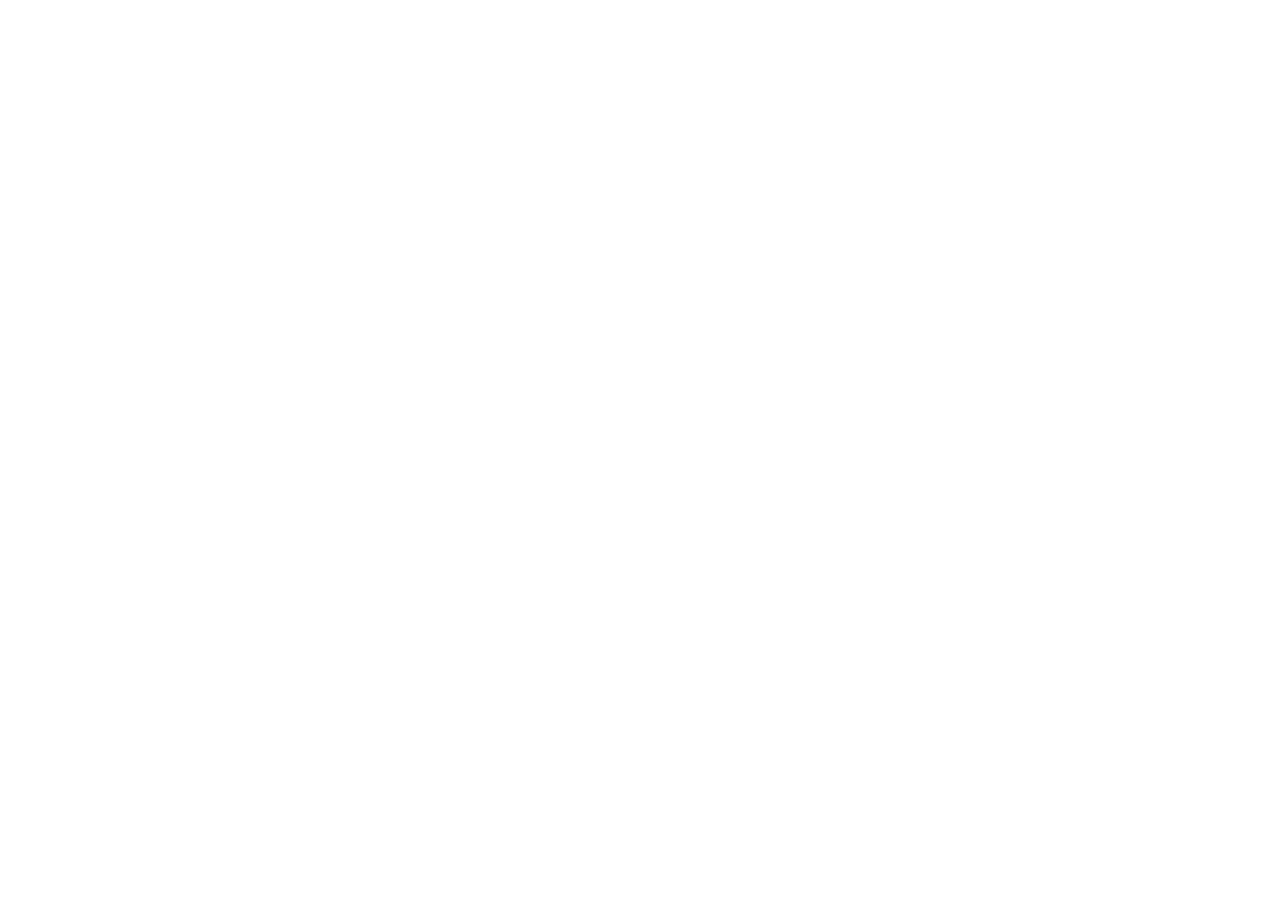
==== login.html @ 2610dd1a "init project" ====
<!DOCTYPE html>
<html lang="en">

<head>
    <meta charset="UTF-8">
    <meta http-equiv="X-UA-Compatible" content="IE=edge">
    <meta name="viewport" content="width=device-width, initial-scale=1.0">
    <title>Document</title>
</head>

<body>

</body>

</html>
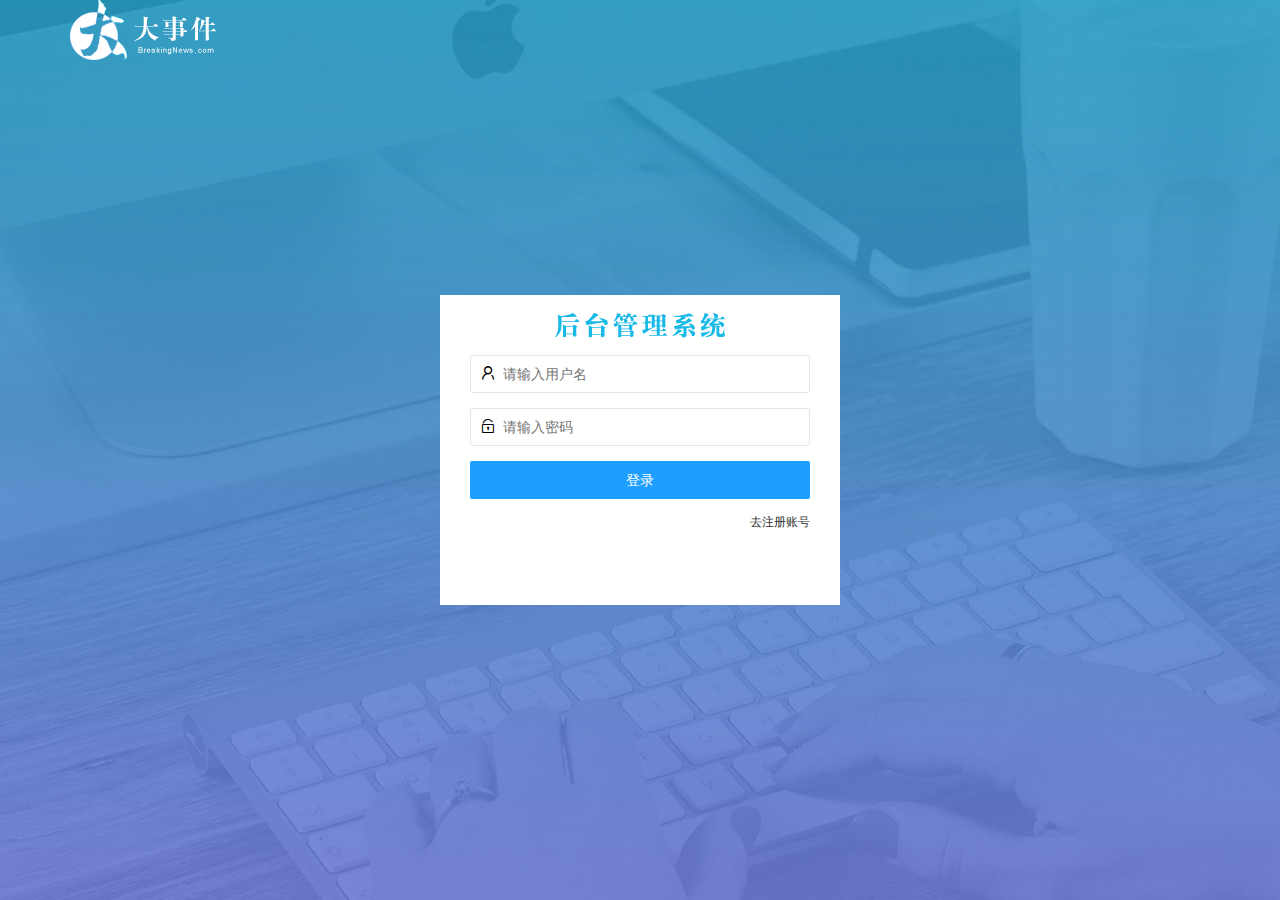
==== commit c909c120: "完成了登录和注册功能的开发" ====
--- a/login.html
+++ b/login.html
@@ -6,10 +6,94 @@
     <meta http-equiv="X-UA-Compatible" content="IE=edge">
     <meta name="viewport" content="width=device-width, initial-scale=1.0">
     <title>Document</title>
+    <!-- 导入LayUI的样式 -->
+    <link rel="stylesheet" href="/assets/lib/layui/css/layui.css">
+    <!-- 导入自己的样式表 -->
+    <link rel="stylesheet" href="/assets/css/login.css" />
 </head>
 
 <body>
+    <!-- 头部的logo区域 -->
+    <div class="layui-main">
+        <img src="/assets/images/logo.png" alt="" />
+    </div>
 
+
+    <!-- 登录注册区域 -->
+    <div class="loginAndRegBox">
+        <div class="title-box"></div>
+        <!-- 登录的div -->
+        <div class="login-box">
+            <!-- 登录的表单 -->
+            <form class="layui-form" id="form_login">
+                <!-- 用户名 -->
+                <div class="layui-form-item">
+                    <i class="layui-icon layui-icon-username"></i>
+                    <input type="text" name="username" required lay-verify="required" placeholder="请输入用户名"
+                        autocomplete="off" class="layui-input">
+                </div>
+                <!-- 密码 -->
+                <div class="layui-form-item">
+                    <i class="layui-icon layui-icon-password"></i>
+                    <input type="password" name="password" required lay-verify="required|pwd" placeholder="请输入密码"
+                        autocomplete="off" class="layui-input">
+                </div>
+                <!-- 登录按钮 -->
+                <div class="layui-form-item">
+                    <!-- 注意：表单提交按钮和普通按钮的区别是lay-submit属性 -->
+                    <button class="layui-btn layui-btn-fluid layui-btn-normal" lay-submit>登录</button>
+                </div>
+                <div class="layui-form-item links">
+                    <a href="javascript:;" id="link_reg">去注册账号</a>
+                </div>
+            </form>
+        </div>
+        <!-- 注册的div -->
+        <div class="reg-box">
+            <!-- 注册的表单 -->
+            <div class="reg-box">
+                <!-- 注册的表单 -->
+                <form class="layui-form" id="form_reg">
+                    <!-- 用户名 -->
+                    <div class="layui-form-item">
+                        <i class="layui-icon layui-icon-username"></i>
+                        <input type="text" name="username" required lay-verify="required" placeholder="请输入用户名"
+                            autocomplete="off" class="layui-input" />
+                    </div>
+                    <!-- 密码 -->
+                    <div class="layui-form-item">
+                        <i class="layui-icon layui-icon-password"></i>
+                        <input type="password" name="password" required lay-verify="required|pwd" placeholder="请输入密码"
+                            autocomplete="off" class="layui-input" />
+                    </div>
+                    <!-- 密码确认框 -->
+                    <div class="layui-form-item">
+                        <i class="layui-icon layui-icon-password"></i>
+                        <input type="password" name="repassword" required lay-verify="required|pwd|repwd"
+                            placeholder="再次确认密码" autocomplete="off" class="layui-input" />
+                    </div>
+                    <!-- 注册按钮 -->
+                    <div class="layui-form-item">
+                        <!-- 注意：表单提交按钮和普通按钮的区别，就是 lay-submit 属性 -->
+                        <button class="layui-btn layui-btn-fluid layui-btn-normal" lay-submit>注册</button>
+                    </div>
+                    <div class="layui-form-item links">
+                        <a href="javascript:;" id="link_login">去登录</a>
+                    </div>
+                </form>
+            </div>
+        </div>
+    </div>
+
+
+    <!-- 导入layui的js文件 -->
+    <script src="/assets/lib/layui/layui.all.js"></script>
+    <!-- 导入JQuery -->
+    <script src="/assets/lib/jquery.js"></script>
+    <!-- 导入自己封装的baseAPI.js -->
+    <script src="/assets/js/baseAPI.js"></script>
+    <!-- 导入自己的javascript脚本 -->
+    <script src="/assets/js/login.js"></script>
 </body>
 
 </html>--- a/assets/lib/layui/css/layui.css
+++ b/assets/lib/layui/css/layui.css
@@ -0,0 +1,2 @@
+/** layui-v2.5.5 MIT License By https://www.layui.com */
+ .layui-inline,img{display:inline-block;vertical-align:middle}h1,h2,h3,h4,h5,h6{font-weight:400}.layui-edge,.layui-header,.layui-inline,.layui-main{position:relative}.layui-body,.layui-edge,.layui-elip{overflow:hidden}.layui-btn,.layui-edge,.layui-inline,img{vertical-align:middle}.layui-btn,.layui-disabled,.layui-icon,.layui-unselect{-moz-user-select:none;-webkit-user-select:none;-ms-user-select:none}.layui-elip,.layui-form-checkbox span,.layui-form-pane .layui-form-label{text-overflow:ellipsis;white-space:nowrap}.layui-breadcrumb,.layui-tree-btnGroup{visibility:hidden}blockquote,body,button,dd,div,dl,dt,form,h1,h2,h3,h4,h5,h6,input,li,ol,p,pre,td,textarea,th,ul{margin:0;padding:0;-webkit-tap-highlight-color:rgba(0,0,0,0)}a:active,a:hover{outline:0}img{border:none}li{list-style:none}table{border-collapse:collapse;border-spacing:0}h4,h5,h6{font-size:100%}button,input,optgroup,option,select,textarea{font-family:inherit;font-size:inherit;font-style:inherit;font-weight:inherit;outline:0}pre{white-space:pre-wrap;white-space:-moz-pre-wrap;white-space:-pre-wrap;white-space:-o-pre-wrap;word-wrap:break-word}body{line-height:24px;font:14px Helvetica Neue,Helvetica,PingFang SC,Tahoma,Arial,sans-serif}hr{height:1px;margin:10px 0;border:0;clear:both}a{color:#333;text-decoration:none}a:hover{color:#777}a cite{font-style:normal;*cursor:pointer}.layui-border-box,.layui-border-box *{box-sizing:border-box}.layui-box,.layui-box *{box-sizing:content-box}.layui-clear{clear:both;*zoom:1}.layui-clear:after{content:'\20';clear:both;*zoom:1;display:block;height:0}.layui-inline{*display:inline;*zoom:1}.layui-edge{display:inline-block;width:0;height:0;border-width:6px;border-style:dashed;border-color:transparent}.layui-edge-top{top:-4px;border-bottom-color:#999;border-bottom-style:solid}.layui-edge-right{border-left-color:#999;border-left-style:solid}.layui-edge-bottom{top:2px;border-top-color:#999;border-top-style:solid}.layui-edge-left{border-right-color:#999;border-right-style:solid}.layui-disabled,.layui-disabled:hover{color:#d2d2d2!important;cursor:not-allowed!important}.layui-circle{border-radius:100%}.layui-show{display:block!important}.layui-hide{display:none!important}@font-face{font-family:layui-icon;src:url(../font/iconfont.eot?v=250);src:url(../font/iconfont.eot?v=250#iefix) format('embedded-opentype'),url(../font/iconfont.woff2?v=250) format('woff2'),url(../font/iconfont.woff?v=250) format('woff'),url(../font/iconfont.ttf?v=250) format('truetype'),url(../font/iconfont.svg?v=250#layui-icon) format('svg')}.layui-icon{font-family:layui-icon!important;font-size:16px;font-style:normal;-webkit-font-smoothing:antialiased;-moz-osx-font-smoothing:grayscale}.layui-icon-reply-fill:before{content:"\e611"}.layui-icon-set-fill:before{content:"\e614"}.layui-icon-menu-fill:before{content:"\e60f"}.layui-icon-search:before{content:"\e615"}.layui-icon-share:before{content:"\e641"}.layui-icon-set-sm:before{content:"\e620"}.layui-icon-engine:before{content:"\e628"}.layui-icon-close:before{content:"\1006"}.layui-icon-close-fill:before{content:"\1007"}.layui-icon-chart-screen:before{content:"\e629"}.layui-icon-star:before{content:"\e600"}.layui-icon-circle-dot:before{content:"\e617"}.layui-icon-chat:before{content:"\e606"}.layui-icon-release:before{content:"\e609"}.layui-icon-list:before{content:"\e60a"}.layui-icon-chart:before{content:"\e62c"}.layui-icon-ok-circle:before{content:"\1005"}.layui-icon-layim-theme:before{content:"\e61b"}.layui-icon-table:before{content:"\e62d"}.layui-icon-right:before{content:"\e602"}.layui-icon-left:before{content:"\e603"}.layui-icon-cart-simple:before{content:"\e698"}.layui-icon-face-cry:before{content:"\e69c"}.layui-icon-face-smile:before{content:"\e6af"}.layui-icon-survey:before{content:"\e6b2"}.layui-icon-tree:before{content:"\e62e"}.layui-icon-upload-circle:before{content:"\e62f"}.layui-icon-add-circle:before{content:"\e61f"}.layui-icon-download-circle:before{content:"\e601"}.layui-icon-templeate-1:before{content:"\e630"}.layui-icon-util:before{content:"\e631"}.layui-icon-face-surprised:before{content:"\e664"}.layui-icon-edit:before{content:"\e642"}.layui-icon-speaker:before{content:"\e645"}.layui-icon-down:before{content:"\e61a"}.layui-icon-file:before{content:"\e621"}.layui-icon-layouts:before{content:"\e632"}.layui-icon-rate-half:before{content:"\e6c9"}.layui-icon-add-circle-fine:before{content:"\e608"}.layui-icon-prev-circle:before{content:"\e633"}.layui-icon-read:before{content:"\e705"}.layui-icon-404:before{content:"\e61c"}.layui-icon-carousel:before{content:"\e634"}.layui-icon-help:before{content:"\e607"}.layui-icon-code-circle:before{content:"\e635"}.layui-icon-water:before{content:"\e636"}.layui-icon-username:before{content:"\e66f"}.layui-icon-find-fill:before{content:"\e670"}.layui-icon-about:before{content:"\e60b"}.layui-icon-location:before{content:"\e715"}.layui-icon-up:before{content:"\e619"}.layui-icon-pause:before{content:"\e651"}.layui-icon-date:before{content:"\e637"}.layui-icon-layim-uploadfile:before{content:"\e61d"}.layui-icon-delete:before{content:"\e640"}.layui-icon-play:before{content:"\e652"}.layui-icon-top:before{content:"\e604"}.layui-icon-friends:before{content:"\e612"}.layui-icon-refresh-3:before{content:"\e9aa"}.layui-icon-ok:before{content:"\e605"}.layui-icon-layer:before{content:"\e638"}.layui-icon-face-smile-fine:before{content:"\e60c"}.layui-icon-dollar:before{content:"\e659"}.layui-icon-group:before{content:"\e613"}.layui-icon-layim-download:before{content:"\e61e"}.layui-icon-picture-fine:before{content:"\e60d"}.layui-icon-link:before{content:"\e64c"}.layui-icon-diamond:before{content:"\e735"}.layui-icon-log:before{content:"\e60e"}.layui-icon-rate-solid:before{content:"\e67a"}.layui-icon-fonts-del:before{content:"\e64f"}.layui-icon-unlink:before{content:"\e64d"}.layui-icon-fonts-clear:before{content:"\e639"}.layui-icon-triangle-r:before{content:"\e623"}.layui-icon-circle:before{content:"\e63f"}.layui-icon-radio:before{content:"\e643"}.layui-icon-align-center:before{content:"\e647"}.layui-icon-align-right:before{content:"\e648"}.layui-icon-align-left:before{content:"\e649"}.layui-icon-loading-1:before{content:"\e63e"}.layui-icon-return:before{content:"\e65c"}.layui-icon-fonts-strong:before{content:"\e62b"}.layui-icon-upload:before{content:"\e67c"}.layui-icon-dialogue:before{content:"\e63a"}.layui-icon-video:before{content:"\e6ed"}.layui-icon-headset:before{content:"\e6fc"}.layui-icon-cellphone-fine:before{content:"\e63b"}.layui-icon-add-1:before{content:"\e654"}.layui-icon-face-smile-b:before{content:"\e650"}.layui-icon-fonts-html:before{content:"\e64b"}.layui-icon-form:before{content:"\e63c"}.layui-icon-cart:before{content:"\e657"}.layui-icon-camera-fill:before{content:"\e65d"}.layui-icon-tabs:before{content:"\e62a"}.layui-icon-fonts-code:before{content:"\e64e"}.layui-icon-fire:before{content:"\e756"}.layui-icon-set:before{content:"\e716"}.layui-icon-fonts-u:before{content:"\e646"}.layui-icon-triangle-d:before{content:"\e625"}.layui-icon-tips:before{content:"\e702"}.layui-icon-picture:before{content:"\e64a"}.layui-icon-more-vertical:before{content:"\e671"}.layui-icon-flag:before{content:"\e66c"}.layui-icon-loading:before{content:"\e63d"}.layui-icon-fonts-i:before{content:"\e644"}.layui-icon-refresh-1:before{content:"\e666"}.layui-icon-rmb:before{content:"\e65e"}.layui-icon-home:before{content:"\e68e"}.layui-icon-user:before{content:"\e770"}.layui-icon-notice:before{content:"\e667"}.layui-icon-login-weibo:before{content:"\e675"}.layui-icon-voice:before{content:"\e688"}.layui-icon-upload-drag:before{content:"\e681"}.layui-icon-login-qq:before{content:"\e676"}.layui-icon-snowflake:before{content:"\e6b1"}.layui-icon-file-b:before{content:"\e655"}.layui-icon-template:before{content:"\e663"}.layui-icon-auz:before{content:"\e672"}.layui-icon-console:before{content:"\e665"}.layui-icon-app:before{content:"\e653"}.layui-icon-prev:before{content:"\e65a"}.layui-icon-website:before{content:"\e7ae"}.layui-icon-next:before{content:"\e65b"}.layui-icon-component:before{content:"\e857"}.layui-icon-more:before{content:"\e65f"}.layui-icon-login-wechat:before{content:"\e677"}.layui-icon-shrink-right:before{content:"\e668"}.layui-icon-spread-left:before{content:"\e66b"}.layui-icon-camera:before{content:"\e660"}.layui-icon-note:before{content:"\e66e"}.layui-icon-refresh:before{content:"\e669"}.layui-icon-female:before{content:"\e661"}.layui-icon-male:before{content:"\e662"}.layui-icon-password:before{content:"\e673"}.layui-icon-senior:before{content:"\e674"}.layui-icon-theme:before{content:"\e66a"}.layui-icon-tread:before{content:"\e6c5"}.layui-icon-praise:before{content:"\e6c6"}.layui-icon-star-fill:before{content:"\e658"}.layui-icon-rate:before{content:"\e67b"}.layui-icon-template-1:before{content:"\e656"}.layui-icon-vercode:before{content:"\e679"}.layui-icon-cellphone:before{content:"\e678"}.layui-icon-screen-full:before{content:"\e622"}.layui-icon-screen-restore:before{content:"\e758"}.layui-icon-cols:before{content:"\e610"}.layui-icon-export:before{content:"\e67d"}.layui-icon-print:before{content:"\e66d"}.layui-icon-slider:before{content:"\e714"}.layui-icon-addition:before{content:"\e624"}.layui-icon-subtraction:before{content:"\e67e"}.layui-icon-service:before{content:"\e626"}.layui-icon-transfer:before{content:"\e691"}.layui-main{width:1140px;margin:0 auto}.layui-header{z-index:1000;height:60px}.layui-header a:hover{transition:all .5s;-webkit-transition:all .5s}.layui-side{position:fixed;left:0;top:0;bottom:0;z-index:999;width:200px;overflow-x:hidden}.layui-side-scroll{position:relative;width:220px;height:100%;overflow-x:hidden}.layui-body{position:absolute;left:200px;right:0;top:0;bottom:0;z-index:998;width:auto;overflow-y:auto;box-sizing:border-box}.layui-layout-body{overflow:hidden}.layui-layout-admin .layui-header{background-color:#23262E}.layui-layout-admin .layui-side{top:60px;width:200px;overflow-x:hidden}.layui-layout-admin .layui-body{position:fixed;top:60px;bottom:44px}.layui-layout-admin .layui-main{width:auto;margin:0 15px}.layui-layout-admin .layui-footer{position:fixed;left:200px;right:0;bottom:0;height:44px;line-height:44px;padding:0 15px;background-color:#eee}.layui-layout-admin .layui-logo{position:absolute;left:0;top:0;width:200px;height:100%;line-height:60px;text-align:center;color:#009688;font-size:16px}.layui-layout-admin .layui-header .layui-nav{background:0 0}.layui-layout-left{position:absolute!important;left:200px;top:0}.layui-layout-right{position:absolute!important;right:0;top:0}.layui-container{position:relative;margin:0 auto;padding:0 15px;box-sizing:border-box}.layui-fluid{position:relative;margin:0 auto;padding:0 15px}.layui-row:after,.layui-row:before{content:'';display:block;clear:both}.layui-col-lg1,.layui-col-lg10,.layui-col-lg11,.layui-col-lg12,.layui-col-lg2,.layui-col-lg3,.layui-col-lg4,.layui-col-lg5,.layui-col-lg6,.layui-col-lg7,.layui-col-lg8,.layui-col-lg9,.layui-col-md1,.layui-col-md10,.layui-col-md11,.layui-col-md12,.layui-col-md2,.layui-col-md3,.layui-col-md4,.layui-col-md5,.layui-col-md6,.layui-col-md7,.layui-col-md8,.layui-col-md9,.layui-col-sm1,.layui-col-sm10,.layui-col-sm11,.layui-col-sm12,.layui-col-sm2,.layui-col-sm3,.layui-col-sm4,.layui-col-sm5,.layui-col-sm6,.layui-col-sm7,.layui-col-sm8,.layui-col-sm9,.layui-col-xs1,.layui-col-xs10,.layui-col-xs11,.layui-col-xs12,.layui-col-xs2,.layui-col-xs3,.layui-col-xs4,.layui-col-xs5,.layui-col-xs6,.layui-col-xs7,.layui-col-xs8,.layui-col-xs9{position:relative;display:block;box-sizing:border-box}.layui-col-xs1,.layui-col-xs10,.layui-col-xs11,.layui-col-xs12,.layui-col-xs2,.layui-col-xs3,.layui-col-xs4,.layui-col-xs5,.layui-col-xs6,.layui-col-xs7,.layui-col-xs8,.layui-col-xs9{float:left}.layui-col-xs1{width:8.33333333%}.layui-col-xs2{width:16.66666667%}.layui-col-xs3{width:25%}.layui-col-xs4{width:33.33333333%}.layui-col-xs5{width:41.66666667%}.layui-col-xs6{width:50%}.layui-col-xs7{width:58.33333333%}.layui-col-xs8{width:66.66666667%}.layui-col-xs9{width:75%}.layui-col-xs10{width:83.33333333%}.layui-col-xs11{width:91.66666667%}.layui-col-xs12{width:100%}.layui-col-xs-offset1{margin-left:8.33333333%}.layui-col-xs-offset2{margin-left:16.66666667%}.layui-col-xs-offset3{margin-left:25%}.layui-col-xs-offset4{margin-left:33.33333333%}.layui-col-xs-offset5{margin-left:41.66666667%}.layui-col-xs-offset6{margin-left:50%}.layui-col-xs-offset7{margin-left:58.33333333%}.layui-col-xs-offset8{margin-left:66.66666667%}.layui-col-xs-offset9{margin-left:75%}.layui-col-xs-offset10{margin-left:83.33333333%}.layui-col-xs-offset11{margin-left:91.66666667%}.layui-col-xs-offset12{margin-left:100%}@media screen and (max-width:768px){.layui-hide-xs{display:none!important}.layui-show-xs-block{display:block!important}.layui-show-xs-inline{display:inline!important}.layui-show-xs-inline-block{display:inline-block!important}}@media screen and (min-width:768px){.layui-container{width:750px}.layui-hide-sm{display:none!important}.layui-show-sm-block{display:block!important}.layui-show-sm-inline{display:inline!important}.layui-show-sm-inline-block{display:inline-block!important}.layui-col-sm1,.layui-col-sm10,.layui-col-sm11,.layui-col-sm12,.layui-col-sm2,.layui-col-sm3,.layui-col-sm4,.layui-col-sm5,.layui-col-sm6,.layui-col-sm7,.layui-col-sm8,.layui-col-sm9{float:left}.layui-col-sm1{width:8.33333333%}.layui-col-sm2{width:16.66666667%}.layui-col-sm3{width:25%}.layui-col-sm4{width:33.33333333%}.layui-col-sm5{width:41.66666667%}.layui-col-sm6{width:50%}.layui-col-sm7{width:58.33333333%}.layui-col-sm8{width:66.66666667%}.layui-col-sm9{width:75%}.layui-col-sm10{width:83.33333333%}.layui-col-sm11{width:91.66666667%}.layui-col-sm12{width:100%}.layui-col-sm-offset1{margin-left:8.33333333%}.layui-col-sm-offset2{margin-left:16.66666667%}.layui-col-sm-offset3{margin-left:25%}.layui-col-sm-offset4{margin-left:33.33333333%}.layui-col-sm-offset5{margin-left:41.66666667%}.layui-col-sm-offset6{margin-left:50%}.layui-col-sm-offset7{margin-left:58.33333333%}.layui-col-sm-offset8{margin-left:66.66666667%}.layui-col-sm-offset9{margin-left:75%}.layui-col-sm-offset10{margin-left:83.33333333%}.layui-col-sm-offset11{margin-left:91.66666667%}.layui-col-sm-offset12{margin-left:100%}}@media screen and (min-width:992px){.layui-container{width:970px}.layui-hide-md{display:none!important}.layui-show-md-block{display:block!important}.layui-show-md-inline{display:inline!important}.layui-show-md-inline-block{display:inline-block!important}.layui-col-md1,.layui-col-md10,.layui-col-md11,.layui-col-md12,.layui-col-md2,.layui-col-md3,.layui-col-md4,.layui-col-md5,.layui-col-md6,.layui-col-md7,.layui-col-md8,.layui-col-md9{float:left}.layui-col-md1{width:8.33333333%}.layui-col-md2{width:16.66666667%}.layui-col-md3{width:25%}.layui-col-md4{width:33.33333333%}.layui-col-md5{width:41.66666667%}.layui-col-md6{width:50%}.layui-col-md7{width:58.33333333%}.layui-col-md8{width:66.66666667%}.layui-col-md9{width:75%}.layui-col-md10{width:83.33333333%}.layui-col-md11{width:91.66666667%}.layui-col-md12{width:100%}.layui-col-md-offset1{margin-left:8.33333333%}.layui-col-md-offset2{margin-left:16.66666667%}.layui-col-md-offset3{margin-left:25%}.layui-col-md-offset4{margin-left:33.33333333%}.layui-col-md-offset5{margin-left:41.66666667%}.layui-col-md-offset6{margin-left:50%}.layui-col-md-offset7{margin-left:58.33333333%}.layui-col-md-offset8{margin-left:66.66666667%}.layui-col-md-offset9{margin-left:75%}.layui-col-md-offset10{margin-left:83.33333333%}.layui-col-md-offset11{margin-left:91.66666667%}.layui-col-md-offset12{margin-left:100%}}@media screen and (min-width:1200px){.layui-container{width:1170px}.layui-hide-lg{display:none!important}.layui-show-lg-block{display:block!important}.layui-show-lg-inline{display:inline!important}.layui-show-lg-inline-block{display:inline-block!important}.layui-col-lg1,.layui-col-lg10,.layui-col-lg11,.layui-col-lg12,.layui-col-lg2,.layui-col-lg3,.layui-col-lg4,.layui-col-lg5,.layui-col-lg6,.layui-col-lg7,.layui-col-lg8,.layui-col-lg9{float:left}.layui-col-lg1{width:8.33333333%}.layui-col-lg2{width:16.66666667%}.layui-col-lg3{width:25%}.layui-col-lg4{width:33.33333333%}.layui-col-lg5{width:41.66666667%}.layui-col-lg6{width:50%}.layui-col-lg7{width:58.33333333%}.layui-col-lg8{width:66.66666667%}.layui-col-lg9{width:75%}.layui-col-lg10{width:83.33333333%}.layui-col-lg11{width:91.66666667%}.layui-col-lg12{width:100%}.layui-col-lg-offset1{margin-left:8.33333333%}.layui-col-lg-offset2{margin-left:16.66666667%}.layui-col-lg-offset3{margin-left:25%}.layui-col-lg-offset4{margin-left:33.33333333%}.layui-col-lg-offset5{margin-left:41.66666667%}.layui-col-lg-offset6{margin-left:50%}.layui-col-lg-offset7{margin-left:58.33333333%}.layui-col-lg-offset8{margin-left:66.66666667%}.layui-col-lg-offset9{margin-left:75%}.layui-col-lg-offset10{margin-left:83.33333333%}.layui-col-lg-offset11{margin-left:91.66666667%}.layui-col-lg-offset12{margin-left:100%}}.layui-col-space1{margin:-.5px}.layui-col-space1>*{padding:.5px}.layui-col-space3{margin:-1.5px}.layui-col-space3>*{padding:1.5px}.layui-col-space5{margin:-2.5px}.layui-col-space5>*{padding:2.5px}.layui-col-space8{margin:-3.5px}.layui-col-space8>*{padding:3.5px}.layui-col-space10{margin:-5px}.layui-col-space10>*{padding:5px}.layui-col-space12{margin:-6px}.layui-col-space12>*{padding:6px}.layui-col-space15{margin:-7.5px}.layui-col-space15>*{padding:7.5px}.layui-col-space18{margin:-9px}.layui-col-space18>*{padding:9px}.layui-col-space20{margin:-10px}.layui-col-space20>*{padding:10px}.layui-col-space22{margin:-11px}.layui-col-space22>*{padding:11px}.layui-col-space25{margin:-12.5px}.layui-col-space25>*{padding:12.5px}.layui-col-space30{margin:-15px}.layui-col-space30>*{padding:15px}.layui-btn,.layui-input,.layui-select,.layui-textarea,.layui-upload-button{outline:0;-webkit-appearance:none;transition:all .3s;-webkit-transition:all .3s;box-sizing:border-box}.layui-elem-quote{margin-bottom:10px;padding:15px;line-height:22px;border-left:5px solid #009688;border-radius:0 2px 2px 0;background-color:#f2f2f2}.layui-quote-nm{border-style:solid;border-width:1px 1px 1px 5px;background:0 0}.layui-elem-field{margin-bottom:10px;padding:0;border-width:1px;border-style:solid}.layui-elem-field legend{margin-left:20px;padding:0 10px;font-size:20px;font-weight:300}.layui-field-title{margin:10px 0 20px;border-width:1px 0 0}.layui-field-box{padding:10px 15px}.layui-field-title .layui-field-box{padding:10px 0}.layui-progress{position:relative;height:6px;border-radius:20px;background-color:#e2e2e2}.layui-progress-bar{position:absolute;left:0;top:0;width:0;max-width:100%;height:6px;border-radius:20px;text-align:right;background-color:#5FB878;transition:all .3s;-webkit-transition:all .3s}.layui-progress-big,.layui-progress-big .layui-progress-bar{height:18px;line-height:18px}.layui-progress-text{position:relative;top:-20px;line-height:18px;font-size:12px;color:#666}.layui-progress-big .layui-progress-text{position:static;padding:0 10px;color:#fff}.layui-collapse{border-width:1px;border-style:solid;border-radius:2px}.layui-colla-content,.layui-colla-item{border-top-width:1px;border-top-style:solid}.layui-colla-item:first-child{border-top:none}.layui-colla-title{position:relative;height:42px;line-height:42px;padding:0 15px 0 35px;color:#333;background-color:#f2f2f2;cursor:pointer;font-size:14px;overflow:hidden}.layui-colla-content{display:none;padding:10px 15px;line-height:22px;color:#666}.layui-colla-icon{position:absolute;left:15px;top:0;font-size:14px}.layui-card{margin-bottom:15px;border-radius:2px;background-color:#fff;box-shadow:0 1px 2px 0 rgba(0,0,0,.05)}.layui-card:last-child{margin-bottom:0}.layui-card-header{position:relative;height:42px;line-height:42px;padding:0 15px;border-bottom:1px solid #f6f6f6;color:#333;border-radius:2px 2px 0 0;font-size:14px}.layui-bg-black,.layui-bg-blue,.layui-bg-cyan,.layui-bg-green,.layui-bg-orange,.layui-bg-red{color:#fff!important}.layui-card-body{position:relative;padding:10px 15px;line-height:24px}.layui-card-body[pad15]{padding:15px}.layui-card-body[pad20]{padding:20px}.layui-card-body .layui-table{margin:5px 0}.layui-card .layui-tab{margin:0}.layui-panel-window{position:relative;padding:15px;border-radius:0;border-top:5px solid #E6E6E6;background-color:#fff}.layui-auxiliar-moving{position:fixed;left:0;right:0;top:0;bottom:0;width:100%;height:100%;background:0 0;z-index:9999999999}.layui-form-label,.layui-form-mid,.layui-form-select,.layui-input-block,.layui-input-inline,.layui-textarea{position:relative}.layui-bg-red{background-color:#FF5722!important}.layui-bg-orange{background-color:#FFB800!important}.layui-bg-green{background-color:#009688!important}.layui-bg-cyan{background-color:#2F4056!important}.layui-bg-blue{background-color:#1E9FFF!important}.layui-bg-black{background-color:#393D49!important}.layui-bg-gray{background-color:#eee!important;color:#666!important}.layui-badge-rim,.layui-colla-content,.layui-colla-item,.layui-collapse,.layui-elem-field,.layui-form-pane .layui-form-item[pane],.layui-form-pane .layui-form-label,.layui-input,.layui-layedit,.layui-layedit-tool,.layui-quote-nm,.layui-select,.layui-tab-bar,.layui-tab-card,.layui-tab-title,.layui-tab-title .layui-this:after,.layui-textarea{border-color:#e6e6e6}.layui-timeline-item:before,hr{background-color:#e6e6e6}.layui-text{line-height:22px;font-size:14px;color:#666}.layui-text h1,.layui-text h2,.layui-text h3{font-weight:500;color:#333}.layui-text h1{font-size:30px}.layui-text h2{font-size:24px}.layui-text h3{font-size:18px}.layui-text a:not(.layui-btn){color:#01AAED}.layui-text a:not(.layui-btn):hover{text-decoration:underline}.layui-text ul{padding:5px 0 5px 15px}.layui-text ul li{margin-top:5px;list-style-type:disc}.layui-text em,.layui-word-aux{color:#999!important;padding:0 5px!important}.layui-btn{display:inline-block;height:38px;line-height:38px;padding:0 18px;background-color:#009688;color:#fff;white-space:nowrap;text-align:center;font-size:14px;border:none;border-radius:2px;cursor:pointer}.layui-btn:hover{opacity:.8;filter:alpha(opacity=80);color:#fff}.layui-btn:active{opacity:1;filter:alpha(opacity=100)}.layui-btn+.layui-btn{margin-left:10px}.layui-btn-container{font-size:0}.layui-btn-container .layui-btn{margin-right:10px;margin-bottom:10px}.layui-btn-container .layui-btn+.layui-btn{margin-left:0}.layui-table .layui-btn-container .layui-btn{margin-bottom:9px}.layui-btn-radius{border-radius:100px}.layui-btn .layui-icon{margin-right:3px;font-size:18px;vertical-align:bottom;vertical-align:middle\9}.layui-btn-primary{border:1px solid #C9C9C9;background-color:#fff;color:#555}.layui-btn-primary:hover{border-color:#009688;color:#333}.layui-btn-normal{background-color:#1E9FFF}.layui-btn-warm{background-color:#FFB800}.layui-btn-danger{background-color:#FF5722}.layui-btn-checked{background-color:#5FB878}.layui-btn-disabled,.layui-btn-disabled:active,.layui-btn-disabled:hover{border:1px solid #e6e6e6;background-color:#FBFBFB;color:#C9C9C9;cursor:not-allowed;opacity:1}.layui-btn-lg{height:44px;line-height:44px;padding:0 25px;font-size:16px}.layui-btn-sm{height:30px;line-height:30px;padding:0 10px;font-size:12px}.layui-btn-sm i{font-size:16px!important}.layui-btn-xs{height:22px;line-height:22px;padding:0 5px;font-size:12px}.layui-btn-xs i{font-size:14px!important}.layui-btn-group{display:inline-block;vertical-align:middle;font-size:0}.layui-btn-group .layui-btn{margin-left:0!important;margin-right:0!important;border-left:1px solid rgba(255,255,255,.5);border-radius:0}.layui-btn-group .layui-btn-primary{border-left:none}.layui-btn-group .layui-btn-primary:hover{border-color:#C9C9C9;color:#009688}.layui-btn-group .layui-btn:first-child{border-left:none;border-radius:2px 0 0 2px}.layui-btn-group .layui-btn-primary:first-child{border-left:1px solid #c9c9c9}.layui-btn-group .layui-btn:last-child{border-radius:0 2px 2px 0}.layui-btn-group .layui-btn+.layui-btn{margin-left:0}.layui-btn-group+.layui-btn-group{margin-left:10px}.layui-btn-fluid{width:100%}.layui-input,.layui-select,.layui-textarea{height:38px;line-height:1.3;line-height:38px\9;border-width:1px;border-style:solid;background-color:#fff;border-radius:2px}.layui-input::-webkit-input-placeholder,.layui-select::-webkit-input-placeholder,.layui-textarea::-webkit-input-placeholder{line-height:1.3}.layui-input,.layui-textarea{display:block;width:100%;padding-left:10px}.layui-input:hover,.layui-textarea:hover{border-color:#D2D2D2!important}.layui-input:focus,.layui-textarea:focus{border-color:#C9C9C9!important}.layui-textarea{min-height:100px;height:auto;line-height:20px;padding:6px 10px;resize:vertical}.layui-select{padding:0 10px}.layui-form input[type=checkbox],.layui-form input[type=radio],.layui-form select{display:none}.layui-form [lay-ignore]{display:initial}.layui-form-item{margin-bottom:15px;clear:both;*zoom:1}.layui-form-item:after{content:'\20';clear:both;*zoom:1;display:block;height:0}.layui-form-label{float:left;display:block;padding:9px 15px;width:80px;font-weight:400;line-height:20px;text-align:right}.layui-form-label-col{display:block;float:none;padding:9px 0;line-height:20px;text-align:left}.layui-form-item .layui-inline{margin-bottom:5px;margin-right:10px}.layui-input-block{margin-left:110px;min-height:36px}.layui-input-inline{display:inline-block;vertical-align:middle}.layui-form-item .layui-input-inline{float:left;width:190px;margin-right:10px}.layui-form-text .layui-input-inline{width:auto}.layui-form-mid{float:left;display:block;padding:9px 0!important;line-height:20px;margin-right:10px}.layui-form-danger+.layui-form-select .layui-input,.layui-form-danger:focus{border-color:#FF5722!important}.layui-form-select .layui-input{padding-right:30px;cursor:pointer}.layui-form-select .layui-edge{position:absolute;right:10px;top:50%;margin-top:-3px;cursor:pointer;border-width:6px;border-top-color:#c2c2c2;border-top-style:solid;transition:all .3s;-webkit-transition:all .3s}.layui-form-select dl{display:none;position:absolute;left:0;top:42px;padding:5px 0;z-index:899;min-width:100%;border:1px solid #d2d2d2;max-height:300px;overflow-y:auto;background-color:#fff;border-radius:2px;box-shadow:0 2px 4px rgba(0,0,0,.12);box-sizing:border-box}.layui-form-select dl dd,.layui-form-select dl dt{padding:0 10px;line-height:36px;white-space:nowrap;overflow:hidden;text-overflow:ellipsis}.layui-form-select dl dt{font-size:12px;color:#999}.layui-form-select dl dd{cursor:pointer}.layui-form-select dl dd:hover{background-color:#f2f2f2;-webkit-transition:.5s all;transition:.5s all}.layui-form-select .layui-select-group dd{padding-left:20px}.layui-form-select dl dd.layui-select-tips{padding-left:10px!important;color:#999}.layui-form-select dl dd.layui-this{background-color:#5FB878;color:#fff}.layui-form-checkbox,.layui-form-select dl dd.layui-disabled{background-color:#fff}.layui-form-selected dl{display:block}.layui-form-checkbox,.layui-form-checkbox *,.layui-form-switch{display:inline-block;vertical-align:middle}.layui-form-selected .layui-edge{margin-top:-9px;-webkit-transform:rotate(180deg);transform:rotate(180deg);margin-top:-3px\9}:root .layui-form-selected .layui-edge{margin-top:-9px\0/IE9}.layui-form-selectup dl{top:auto;bottom:42px}.layui-select-none{margin:5px 0;text-align:center;color:#999}.layui-select-disabled .layui-disabled{border-color:#eee!important}.layui-select-disabled .layui-edge{border-top-color:#d2d2d2}.layui-form-checkbox{position:relative;height:30px;line-height:30px;margin-right:10px;padding-right:30px;cursor:pointer;font-size:0;-webkit-transition:.1s linear;transition:.1s linear;box-sizing:border-box}.layui-form-checkbox span{padding:0 10px;height:100%;font-size:14px;border-radius:2px 0 0 2px;background-color:#d2d2d2;color:#fff;overflow:hidden}.layui-form-checkbox:hover span{background-color:#c2c2c2}.layui-form-checkbox i{position:absolute;right:0;top:0;width:30px;height:28px;border:1px solid #d2d2d2;border-left:none;border-radius:0 2px 2px 0;color:#fff;font-size:20px;text-align:center}.layui-form-checkbox:hover i{border-color:#c2c2c2;color:#c2c2c2}.layui-form-checked,.layui-form-checked:hover{border-color:#5FB878}.layui-form-checked span,.layui-form-checked:hover span{background-color:#5FB878}.layui-form-checked i,.layui-form-checked:hover i{color:#5FB878}.layui-form-item .layui-form-checkbox{margin-top:4px}.layui-form-checkbox[lay-skin=primary]{height:auto!important;line-height:normal!important;min-width:18px;min-height:18px;border:none!important;margin-right:0;padding-left:28px;padding-right:0;background:0 0}.layui-form-checkbox[lay-skin=primary] span{padding-left:0;padding-right:15px;line-height:18px;background:0 0;color:#666}.layui-form-checkbox[lay-skin=primary] i{right:auto;left:0;width:16px;height:16px;line-height:16px;border:1px solid #d2d2d2;font-size:12px;border-radius:2px;background-color:#fff;-webkit-transition:.1s linear;transition:.1s linear}.layui-form-checkbox[lay-skin=primary]:hover i{border-color:#5FB878;color:#fff}.layui-form-checked[lay-skin=primary] i{border-color:#5FB878!important;background-color:#5FB878;color:#fff}.layui-checkbox-disbaled[lay-skin=primary] span{background:0 0!important;color:#c2c2c2}.layui-checkbox-disbaled[lay-skin=primary]:hover i{border-color:#d2d2d2}.layui-form-item .layui-form-checkbox[lay-skin=primary]{margin-top:10px}.layui-form-switch{position:relative;height:22px;line-height:22px;min-width:35px;padding:0 5px;margin-top:8px;border:1px solid #d2d2d2;border-radius:20px;cursor:pointer;background-color:#fff;-webkit-transition:.1s linear;transition:.1s linear}.layui-form-switch i{position:absolute;left:5px;top:3px;width:16px;height:16px;border-radius:20px;background-color:#d2d2d2;-webkit-transition:.1s linear;transition:.1s linear}.layui-form-switch em{position:relative;top:0;width:25px;margin-left:21px;padding:0!important;text-align:center!important;color:#999!important;font-style:normal!important;font-size:12px}.layui-form-onswitch{border-color:#5FB878;background-color:#5FB878}.layui-checkbox-disbaled,.layui-checkbox-disbaled i{border-color:#e2e2e2!important}.layui-form-onswitch i{left:100%;margin-left:-21px;background-color:#fff}.layui-form-onswitch em{margin-left:5px;margin-right:21px;color:#fff!important}.layui-checkbox-disbaled span{background-color:#e2e2e2!important}.layui-checkbox-disbaled:hover i{color:#fff!important}[lay-radio]{display:none}.layui-form-radio,.layui-form-radio *{display:inline-block;vertical-align:middle}.layui-form-radio{line-height:28px;margin:6px 10px 0 0;padding-right:10px;cursor:pointer;font-size:0}.layui-form-radio *{font-size:14px}.layui-form-radio>i{margin-right:8px;font-size:22px;color:#c2c2c2}.layui-form-radio>i:hover,.layui-form-radioed>i{color:#5FB878}.layui-radio-disbaled>i{color:#e2e2e2!important}.layui-form-pane .layui-form-label{width:110px;padding:8px 15px;height:38px;line-height:20px;border-width:1px;border-style:solid;border-radius:2px 0 0 2px;text-align:center;background-color:#FBFBFB;overflow:hidden;box-sizing:border-box}.layui-form-pane .layui-input-inline{margin-left:-1px}.layui-form-pane .layui-input-block{margin-left:110px;left:-1px}.layui-form-pane .layui-input{border-radius:0 2px 2px 0}.layui-form-pane .layui-form-text .layui-form-label{float:none;width:100%;border-radius:2px;box-sizing:border-box;text-align:left}.layui-form-pane .layui-form-text .layui-input-inline{display:block;margin:0;top:-1px;clear:both}.layui-form-pane .layui-form-text .layui-input-block{margin:0;left:0;top:-1px}.layui-form-pane .layui-form-text .layui-textarea{min-height:100px;border-radius:0 0 2px 2px}.layui-form-pane .layui-form-checkbox{margin:4px 0 4px 10px}.layui-form-pane .layui-form-radio,.layui-form-pane .layui-form-switch{margin-top:6px;margin-left:10px}.layui-form-pane .layui-form-item[pane]{position:relative;border-width:1px;border-style:solid}.layui-form-pane .layui-form-item[pane] .layui-form-label{position:absolute;left:0;top:0;height:100%;border-width:0 1px 0 0}.layui-form-pane .layui-form-item[pane] .layui-input-inline{margin-left:110px}@media screen and (max-width:450px){.layui-form-item .layui-form-label{text-overflow:ellipsis;overflow:hidden;white-space:nowrap}.layui-form-item .layui-inline{display:block;margin-right:0;margin-bottom:20px;clear:both}.layui-form-item .layui-inline:after{content:'\20';clear:both;display:block;height:0}.layui-form-item .layui-input-inline{display:block;float:none;left:-3px;width:auto;margin:0 0 10px 112px}.layui-form-item .layui-input-inline+.layui-form-mid{margin-left:110px;top:-5px;padding:0}.layui-form-item .layui-form-checkbox{margin-right:5px;margin-bottom:5px}}.layui-layedit{border-width:1px;border-style:solid;border-radius:2px}.layui-layedit-tool{padding:3px 5px;border-bottom-width:1px;border-bottom-style:solid;font-size:0}.layedit-tool-fixed{position:fixed;top:0;border-top:1px solid #e2e2e2}.layui-layedit-tool .layedit-tool-mid,.layui-layedit-tool .layui-icon{display:inline-block;vertical-align:middle;text-align:center;font-size:14px}.layui-layedit-tool .layui-icon{position:relative;width:32px;height:30px;line-height:30px;margin:3px 5px;color:#777;cursor:pointer;border-radius:2px}.layui-layedit-tool .layui-icon:hover{color:#393D49}.layui-layedit-tool .layui-icon:active{color:#000}.layui-layedit-tool .layedit-tool-active{background-color:#e2e2e2;color:#000}.layui-layedit-tool .layui-disabled,.layui-layedit-tool .layui-disabled:hover{color:#d2d2d2;cursor:not-allowed}.layui-layedit-tool .layedit-tool-mid{width:1px;height:18px;margin:0 10px;background-color:#d2d2d2}.layedit-tool-html{width:50px!important;font-size:30px!important}.layedit-tool-b,.layedit-tool-code,.layedit-tool-help{font-size:16px!important}.layedit-tool-d,.layedit-tool-face,.layedit-tool-image,.layedit-tool-unlink{font-size:18px!important}.layedit-tool-image input{position:absolute;font-size:0;left:0;top:0;width:100%;height:100%;opacity:.01;filter:Alpha(opacity=1);cursor:pointer}.layui-layedit-iframe iframe{display:block;width:100%}#LAY_layedit_code{overflow:hidden}.layui-laypage{display:inline-block;*display:inline;*zoom:1;vertical-align:middle;margin:10px 0;font-size:0}.layui-laypage>a:first-child,.layui-laypage>a:first-child em{border-radius:2px 0 0 2px}.layui-laypage>a:last-child,.layui-laypage>a:last-child em{border-radius:0 2px 2px 0}.layui-laypage>:first-child{margin-left:0!important}.layui-laypage>:last-child{margin-right:0!important}.layui-laypage a,.layui-laypage button,.layui-laypage input,.layui-laypage select,.layui-laypage span{border:1px solid #e2e2e2}.layui-laypage a,.layui-laypage span{display:inline-block;*display:inline;*zoom:1;vertical-align:middle;padding:0 15px;height:28px;line-height:28px;margin:0 -1px 5px 0;background-color:#fff;color:#333;font-size:12px}.layui-flow-more a *,.layui-laypage input,.layui-table-view select[lay-ignore]{display:inline-block}.layui-laypage a:hover{color:#009688}.layui-laypage em{font-style:normal}.layui-laypage .layui-laypage-spr{color:#999;font-weight:700}.layui-laypage a{text-decoration:none}.layui-laypage .layui-laypage-curr{position:relative}.layui-laypage .layui-laypage-curr em{position:relative;color:#fff}.layui-laypage .layui-laypage-curr .layui-laypage-em{position:absolute;left:-1px;top:-1px;padding:1px;width:100%;height:100%;background-color:#009688}.layui-laypage-em{border-radius:2px}.layui-laypage-next em,.layui-laypage-prev em{font-family:Sim sun;font-size:16px}.layui-laypage .layui-laypage-count,.layui-laypage .layui-laypage-limits,.layui-laypage .layui-laypage-refresh,.layui-laypage .layui-laypage-skip{margin-left:10px;margin-right:10px;padding:0;border:none}.layui-laypage .layui-laypage-limits,.layui-laypage .layui-laypage-refresh{vertical-align:top}.layui-laypage .layui-laypage-refresh i{font-size:18px;cursor:pointer}.layui-laypage select{height:22px;padding:3px;border-radius:2px;cursor:pointer}.layui-laypage .layui-laypage-skip{height:30px;line-height:30px;color:#999}.layui-laypage button,.layui-laypage input{height:30px;line-height:30px;border-radius:2px;vertical-align:top;background-color:#fff;box-sizing:border-box}.layui-laypage input{width:40px;margin:0 10px;padding:0 3px;text-align:center}.layui-laypage input:focus,.layui-laypage select:focus{border-color:#009688!important}.layui-laypage button{margin-left:10px;padding:0 10px;cursor:pointer}.layui-table,.layui-table-view{margin:10px 0}.layui-flow-more{margin:10px 0;text-align:center;color:#999;font-size:14px}.layui-flow-more a{height:32px;line-height:32px}.layui-flow-more a *{vertical-align:top}.layui-flow-more a cite{padding:0 20px;border-radius:3px;background-color:#eee;color:#333;font-style:normal}.layui-flow-more a cite:hover{opacity:.8}.layui-flow-more a i{font-size:30px;color:#737383}.layui-table{width:100%;background-color:#fff;color:#666}.layui-table tr{transition:all .3s;-webkit-transition:all .3s}.layui-table th{text-align:left;font-weight:400}.layui-table tbody tr:hover,.layui-table thead tr,.layui-table-click,.layui-table-header,.layui-table-hover,.layui-table-mend,.layui-table-patch,.layui-table-tool,.layui-table-total,.layui-table-total tr,.layui-table[lay-even] tr:nth-child(even){background-color:#f2f2f2}.layui-table td,.layui-table th,.layui-table-col-set,.layui-table-fixed-r,.layui-table-grid-down,.layui-table-header,.layui-table-page,.layui-table-tips-main,.layui-table-tool,.layui-table-total,.layui-table-view,.layui-table[lay-skin=line],.layui-table[lay-skin=row]{border-width:1px;border-style:solid;border-color:#e6e6e6}.layui-table td,.layui-table th{position:relative;padding:9px 15px;min-height:20px;line-height:20px;font-size:14px}.layui-table[lay-skin=line] td,.layui-table[lay-skin=line] th{border-width:0 0 1px}.layui-table[lay-skin=row] td,.layui-table[lay-skin=row] th{border-width:0 1px 0 0}.layui-table[lay-skin=nob] td,.layui-table[lay-skin=nob] th{border:none}.layui-table img{max-width:100px}.layui-table[lay-size=lg] td,.layui-table[lay-size=lg] th{padding:15px 30px}.layui-table-view .layui-table[lay-size=lg] .layui-table-cell{height:40px;line-height:40px}.layui-table[lay-size=sm] td,.layui-table[lay-size=sm] th{font-size:12px;padding:5px 10px}.layui-table-view .layui-table[lay-size=sm] .layui-table-cell{height:20px;line-height:20px}.layui-table[lay-data]{display:none}.layui-table-box{position:relative;overflow:hidden}.layui-table-view .layui-table{position:relative;width:auto;margin:0}.layui-table-view .layui-table[lay-skin=line]{border-width:0 1px 0 0}.layui-table-view .layui-table[lay-skin=row]{border-width:0 0 1px}.layui-table-view .layui-table td,.layui-table-view .layui-table th{padding:5px 0;border-top:none;border-left:none}.layui-table-view .layui-table th.layui-unselect .layui-table-cell span{cursor:pointer}.layui-table-view .layui-table td{cursor:default}.layui-table-view .layui-table td[data-edit=text]{cursor:text}.layui-table-view .layui-form-checkbox[lay-skin=primary] i{width:18px;height:18px}.layui-table-view .layui-form-radio{line-height:0;padding:0}.layui-table-view .layui-form-radio>i{margin:0;font-size:20px}.layui-table-init{position:absolute;left:0;top:0;width:100%;height:100%;text-align:center;z-index:110}.layui-table-init .layui-icon{position:absolute;left:50%;top:50%;margin:-15px 0 0 -15px;font-size:30px;color:#c2c2c2}.layui-table-header{border-width:0 0 1px;overflow:hidden}.layui-table-header .layui-table{margin-bottom:-1px}.layui-table-tool .layui-inline[lay-event]{position:relative;width:26px;height:26px;padding:5px;line-height:16px;margin-right:10px;text-align:center;color:#333;border:1px solid #ccc;cursor:pointer;-webkit-transition:.5s all;transition:.5s all}.layui-table-tool .layui-inline[lay-event]:hover{border:1px solid #999}.layui-table-tool-temp{padding-right:120px}.layui-table-tool-self{position:absolute;right:17px;top:10px}.layui-table-tool .layui-table-tool-self .layui-inline[lay-event]{margin:0 0 0 10px}.layui-table-tool-panel{position:absolute;top:29px;left:-1px;padding:5px 0;min-width:150px;min-height:40px;border:1px solid #d2d2d2;text-align:left;overflow-y:auto;background-color:#fff;box-shadow:0 2px 4px rgba(0,0,0,.12)}.layui-table-cell,.layui-table-tool-panel li{overflow:hidden;text-overflow:ellipsis;white-space:nowrap}.layui-table-tool-panel li{padding:0 10px;line-height:30px;-webkit-transition:.5s all;transition:.5s all}.layui-table-tool-panel li .layui-form-checkbox[lay-skin=primary]{width:100%;padding-left:28px}.layui-table-tool-panel li:hover{background-color:#f2f2f2}.layui-table-tool-panel li .layui-form-checkbox[lay-skin=primary] i{position:absolute;left:0;top:0}.layui-table-tool-panel li .layui-form-checkbox[lay-skin=primary] span{padding:0}.layui-table-tool .layui-table-tool-self .layui-table-tool-panel{left:auto;right:-1px}.layui-table-col-set{position:absolute;right:0;top:0;width:20px;height:100%;border-width:0 0 0 1px;background-color:#fff}.layui-table-sort{width:10px;height:20px;margin-left:5px;cursor:pointer!important}.layui-table-sort .layui-edge{position:absolute;left:5px;border-width:5px}.layui-table-sort .layui-table-sort-asc{top:3px;border-top:none;border-bottom-style:solid;border-bottom-color:#b2b2b2}.layui-table-sort .layui-table-sort-asc:hover{border-bottom-color:#666}.layui-table-sort .layui-table-sort-desc{bottom:5px;border-bottom:none;border-top-style:solid;border-top-color:#b2b2b2}.layui-table-sort .layui-table-sort-desc:hover{border-top-color:#666}.layui-table-sort[lay-sort=asc] .layui-table-sort-asc{border-bottom-color:#000}.layui-table-sort[lay-sort=desc] .layui-table-sort-desc{border-top-color:#000}.layui-table-cell{height:28px;line-height:28px;padding:0 15px;position:relative;box-sizing:border-box}.layui-table-cell .layui-form-checkbox[lay-skin=primary]{top:-1px;padding:0}.layui-table-cell .layui-table-link{color:#01AAED}.laytable-cell-checkbox,.laytable-cell-numbers,.laytable-cell-radio,.laytable-cell-space{padding:0;text-align:center}.layui-table-body{position:relative;overflow:auto;margin-right:-1px;margin-bottom:-1px}.layui-table-body .layui-none{line-height:26px;padding:15px;text-align:center;color:#999}.layui-table-fixed{position:absolute;left:0;top:0;z-index:101}.layui-table-fixed .layui-table-body{overflow:hidden}.layui-table-fixed-l{box-shadow:0 -1px 8px rgba(0,0,0,.08)}.layui-table-fixed-r{left:auto;right:-1px;border-width:0 0 0 1px;box-shadow:-1px 0 8px rgba(0,0,0,.08)}.layui-table-fixed-r .layui-table-header{position:relative;overflow:visible}.layui-table-mend{position:absolute;right:-49px;top:0;height:100%;width:50px}.layui-table-tool{position:relative;z-index:890;width:100%;min-height:50px;line-height:30px;padding:10px 15px;border-width:0 0 1px}.layui-table-tool .layui-btn-container{margin-bottom:-10px}.layui-table-page,.layui-table-total{border-width:1px 0 0;margin-bottom:-1px;overflow:hidden}.layui-table-page{position:relative;width:100%;padding:7px 7px 0;height:41px;font-size:12px;white-space:nowrap}.layui-table-page>div{height:26px}.layui-table-page .layui-laypage{margin:0}.layui-table-page .layui-laypage a,.layui-table-page .layui-laypage span{height:26px;line-height:26px;margin-bottom:10px;border:none;background:0 0}.layui-table-page .layui-laypage a,.layui-table-page .layui-laypage span.layui-laypage-curr{padding:0 12px}.layui-table-page .layui-laypage span{margin-left:0;padding:0}.layui-table-page .layui-laypage .layui-laypage-prev{margin-left:-7px!important}.layui-table-page .layui-laypage .layui-laypage-curr .layui-laypage-em{left:0;top:0;padding:0}.layui-table-page .layui-laypage button,.layui-table-page .layui-laypage input{height:26px;line-height:26px}.layui-table-page .layui-laypage input{width:40px}.layui-table-page .layui-laypage button{padding:0 10px}.layui-table-page select{height:18px}.layui-table-patch .layui-table-cell{padding:0;width:30px}.layui-table-edit{position:absolute;left:0;top:0;width:100%;height:100%;padding:0 14px 1px;border-radius:0;box-shadow:1px 1px 20px rgba(0,0,0,.15)}.layui-table-edit:focus{border-color:#5FB878!important}select.layui-table-edit{padding:0 0 0 10px;border-color:#C9C9C9}.layui-table-view .layui-form-checkbox,.layui-table-view .layui-form-radio,.layui-table-view .layui-form-switch{top:0;margin:0;box-sizing:content-box}.layui-table-view .layui-form-checkbox{top:-1px;height:26px;line-height:26px}.layui-table-view .layui-form-checkbox i{height:26px}.layui-table-grid .layui-table-cell{overflow:visible}.layui-table-grid-down{position:absolute;top:0;right:0;width:26px;height:100%;padding:5px 0;border-width:0 0 0 1px;text-align:center;background-color:#fff;color:#999;cursor:pointer}.layui-table-grid-down .layui-icon{position:absolute;top:50%;left:50%;margin:-8px 0 0 -8px}.layui-table-grid-down:hover{background-color:#fbfbfb}body .layui-table-tips .layui-layer-content{background:0 0;padding:0;box-shadow:0 1px 6px rgba(0,0,0,.12)}.layui-table-tips-main{margin:-44px 0 0 -1px;max-height:150px;padding:8px 15px;font-size:14px;overflow-y:scroll;background-color:#fff;color:#666}.layui-table-tips-c{position:absolute;right:-3px;top:-13px;width:20px;height:20px;padding:3px;cursor:pointer;background-color:#666;border-radius:50%;color:#fff}.layui-table-tips-c:hover{background-color:#777}.layui-table-tips-c:before{position:relative;right:-2px}.layui-upload-file{display:none!important;opacity:.01;filter:Alpha(opacity=1)}.layui-upload-drag,.layui-upload-form,.layui-upload-wrap{display:inline-block}.layui-upload-list{margin:10px 0}.layui-upload-choose{padding:0 10px;color:#999}.layui-upload-drag{position:relative;padding:30px;border:1px dashed #e2e2e2;background-color:#fff;text-align:center;cursor:pointer;color:#999}.layui-upload-drag .layui-icon{font-size:50px;color:#009688}.layui-upload-drag[lay-over]{border-color:#009688}.layui-upload-iframe{position:absolute;width:0;height:0;border:0;visibility:hidden}.layui-upload-wrap{position:relative;vertical-align:middle}.layui-upload-wrap .layui-upload-file{display:block!important;position:absolute;left:0;top:0;z-index:10;font-size:100px;width:100%;height:100%;opacity:.01;filter:Alpha(opacity=1);cursor:pointer}.layui-transfer-active,.layui-transfer-box{display:inline-block;vertical-align:middle}.layui-transfer-box,.layui-transfer-header,.layui-transfer-search{border-width:0;border-style:solid;border-color:#e6e6e6}.layui-transfer-box{position:relative;border-width:1px;width:200px;height:360px;border-radius:2px;background-color:#fff}.layui-transfer-box .layui-form-checkbox{width:100%;margin:0!important}.layui-transfer-header{height:38px;line-height:38px;padding:0 10px;border-bottom-width:1px}.layui-transfer-search{position:relative;padding:10px;border-bottom-width:1px}.layui-transfer-search .layui-input{height:32px;padding-left:30px;font-size:12px}.layui-transfer-search .layui-icon-search{position:absolute;left:20px;top:50%;margin-top:-8px;color:#666}.layui-transfer-active{margin:0 15px}.layui-transfer-active .layui-btn{display:block;margin:0;padding:0 15px;background-color:#5FB878;border-color:#5FB878;color:#fff}.layui-transfer-active .layui-btn-disabled{background-color:#FBFBFB;border-color:#e6e6e6;color:#C9C9C9}.layui-transfer-active .layui-btn:first-child{margin-bottom:15px}.layui-transfer-active .layui-btn .layui-icon{margin:0;font-size:14px!important}.layui-transfer-data{padding:5px 0;overflow:auto}.layui-transfer-data li{height:32px;line-height:32px;padding:0 10px}.layui-transfer-data li:hover{background-color:#f2f2f2;transition:.5s all}.layui-transfer-data .layui-none{padding:15px 10px;text-align:center;color:#999}.layui-nav{position:relative;padding:0 20px;background-color:#393D49;color:#fff;border-radius:2px;font-size:0;box-sizing:border-box}.layui-nav *{font-size:14px}.layui-nav .layui-nav-item{position:relative;display:inline-block;*display:inline;*zoom:1;vertical-align:middle;line-height:60px}.layui-nav .layui-nav-item a{display:block;padding:0 20px;color:#fff;color:rgba(255,255,255,.7);transition:all .3s;-webkit-transition:all .3s}.layui-nav .layui-this:after,.layui-nav-bar,.layui-nav-tree .layui-nav-itemed:after{position:absolute;left:0;top:0;width:0;height:5px;background-color:#5FB878;transition:all .2s;-webkit-transition:all .2s}.layui-nav-bar{z-index:1000}.layui-nav .layui-nav-item a:hover,.layui-nav .layui-this a{color:#fff}.layui-nav .layui-this:after{content:'';top:auto;bottom:0;width:100%}.layui-nav-img{width:30px;height:30px;margin-right:10px;border-radius:50%}.layui-nav .layui-nav-more{content:'';width:0;height:0;border-style:solid dashed dashed;border-color:#fff transparent transparent;overflow:hidden;cursor:pointer;transition:all .2s;-webkit-transition:all .2s;position:absolute;top:50%;right:3px;margin-top:-3px;border-width:6px;border-top-color:rgba(255,255,255,.7)}.layui-nav .layui-nav-mored,.layui-nav-itemed>a .layui-nav-more{margin-top:-9px;border-style:dashed dashed solid;border-color:transparent transparent #fff}.layui-nav-child{display:none;position:absolute;left:0;top:65px;min-width:100%;line-height:36px;padding:5px 0;box-shadow:0 2px 4px rgba(0,0,0,.12);border:1px solid #d2d2d2;background-color:#fff;z-index:100;border-radius:2px;white-space:nowrap}.layui-nav .layui-nav-child a{color:#333}.layui-nav .layui-nav-child a:hover{background-color:#f2f2f2;color:#000}.layui-nav-child dd{position:relative}.layui-nav .layui-nav-child dd.layui-this a,.layui-nav-child dd.layui-this{background-color:#5FB878;color:#fff}.layui-nav-child dd.layui-this:after{display:none}.layui-nav-tree{width:200px;padding:0}.layui-nav-tree .layui-nav-item{display:block;width:100%;line-height:45px}.layui-nav-tree .layui-nav-item a{position:relative;height:45px;line-height:45px;text-overflow:ellipsis;overflow:hidden;white-space:nowrap}.layui-nav-tree .layui-nav-item a:hover{background-color:#4E5465}.layui-nav-tree .layui-nav-bar{width:5px;height:0;background-color:#009688}.layui-nav-tree .layui-nav-child dd.layui-this,.layui-nav-tree .layui-nav-child dd.layui-this a,.layui-nav-tree .layui-this,.layui-nav-tree .layui-this>a,.layui-nav-tree .layui-this>a:hover{background-color:#009688;color:#fff}.layui-nav-tree .layui-this:after{display:none}.layui-nav-itemed>a,.layui-nav-tree .layui-nav-title a,.layui-nav-tree .layui-nav-title a:hover{color:#fff!important}.layui-nav-tree .layui-nav-child{position:relative;z-index:0;top:0;border:none;box-shadow:none}.layui-nav-tree .layui-nav-child a{height:40px;line-height:40px;color:#fff;color:rgba(255,255,255,.7)}.layui-nav-tree .layui-nav-child,.layui-nav-tree .layui-nav-child a:hover{background:0 0;color:#fff}.layui-nav-tree .layui-nav-more{right:10px}.layui-nav-itemed>.layui-nav-child{display:block;padding:0;background-color:rgba(0,0,0,.3)!important}.layui-nav-itemed>.layui-nav-child>.layui-this>.layui-nav-child{display:block}.layui-nav-side{position:fixed;top:0;bottom:0;left:0;overflow-x:hidden;z-index:999}.layui-bg-blue .layui-nav-bar,.layui-bg-blue .layui-nav-itemed:after,.layui-bg-blue .layui-this:after{background-color:#93D1FF}.layui-bg-blue .layui-nav-child dd.layui-this{background-color:#1E9FFF}.layui-bg-blue .layui-nav-itemed>a,.layui-nav-tree.layui-bg-blue .layui-nav-title a,.layui-nav-tree.layui-bg-blue .layui-nav-title a:hover{background-color:#007DDB!important}.layui-breadcrumb{font-size:0}.layui-breadcrumb>*{font-size:14px}.layui-breadcrumb a{color:#999!important}.layui-breadcrumb a:hover{color:#5FB878!important}.layui-breadcrumb a cite{color:#666;font-style:normal}.layui-breadcrumb span[lay-separator]{margin:0 10px;color:#999}.layui-tab{margin:10px 0;text-align:left!important}.layui-tab[overflow]>.layui-tab-title{overflow:hidden}.layui-tab-title{position:relative;left:0;height:40px;white-space:nowrap;font-size:0;border-bottom-width:1px;border-bottom-style:solid;transition:all .2s;-webkit-transition:all .2s}.layui-tab-title li{display:inline-block;*display:inline;*zoom:1;vertical-align:middle;font-size:14px;transition:all .2s;-webkit-transition:all .2s;position:relative;line-height:40px;min-width:65px;padding:0 15px;text-align:center;cursor:pointer}.layui-tab-title li a{display:block}.layui-tab-title .layui-this{color:#000}.layui-tab-title .layui-this:after{position:absolute;left:0;top:0;content:'';width:100%;height:41px;border-width:1px;border-style:solid;border-bottom-color:#fff;border-radius:2px 2px 0 0;box-sizing:border-box;pointer-events:none}.layui-tab-bar{position:absolute;right:0;top:0;z-index:10;width:30px;height:39px;line-height:39px;border-width:1px;border-style:solid;border-radius:2px;text-align:center;background-color:#fff;cursor:pointer}.layui-tab-bar .layui-icon{position:relative;display:inline-block;top:3px;transition:all .3s;-webkit-transition:all .3s}.layui-tab-item{display:none}.layui-tab-more{padding-right:30px;height:auto!important;white-space:normal!important}.layui-tab-more li.layui-this:after{border-bottom-color:#e2e2e2;border-radius:2px}.layui-tab-more .layui-tab-bar .layui-icon{top:-2px;top:3px\9;-webkit-transform:rotate(180deg);transform:rotate(180deg)}:root .layui-tab-more .layui-tab-bar .layui-icon{top:-2px\0/IE9}.layui-tab-content{padding:10px}.layui-tab-title li .layui-tab-close{position:relative;display:inline-block;width:18px;height:18px;line-height:20px;margin-left:8px;top:1px;text-align:center;font-size:14px;color:#c2c2c2;transition:all .2s;-webkit-transition:all .2s}.layui-tab-title li .layui-tab-close:hover{border-radius:2px;background-color:#FF5722;color:#fff}.layui-tab-brief>.layui-tab-title .layui-this{color:#009688}.layui-tab-brief>.layui-tab-more li.layui-this:after,.layui-tab-brief>.layui-tab-title .layui-this:after{border:none;border-radius:0;border-bottom:2px solid #5FB878}.layui-tab-brief[overflow]>.layui-tab-title .layui-this:after{top:-1px}.layui-tab-card{border-width:1px;border-style:solid;border-radius:2px;box-shadow:0 2px 5px 0 rgba(0,0,0,.1)}.layui-tab-card>.layui-tab-title{background-color:#f2f2f2}.layui-tab-card>.layui-tab-title li{margin-right:-1px;margin-left:-1px}.layui-tab-card>.layui-tab-title .layui-this{background-color:#fff}.layui-tab-card>.layui-tab-title .layui-this:after{border-top:none;border-width:1px;border-bottom-color:#fff}.layui-tab-card>.layui-tab-title .layui-tab-bar{height:40px;line-height:40px;border-radius:0;border-top:none;border-right:none}.layui-tab-card>.layui-tab-more .layui-this{background:0 0;color:#5FB878}.layui-tab-card>.layui-tab-more .layui-this:after{border:none}.layui-timeline{padding-left:5px}.layui-timeline-item{position:relative;padding-bottom:20px}.layui-timeline-axis{position:absolute;left:-5px;top:0;z-index:10;width:20px;height:20px;line-height:20px;background-color:#fff;color:#5FB878;border-radius:50%;text-align:center;cursor:pointer}.layui-timeline-axis:hover{color:#FF5722}.layui-timeline-item:before{content:'';position:absolute;left:5px;top:0;z-index:0;width:1px;height:100%}.layui-timeline-item:last-child:before{display:none}.layui-timeline-item:first-child:before{display:block}.layui-timeline-content{padding-left:25px}.layui-timeline-title{position:relative;margin-bottom:10px}.layui-badge,.layui-badge-dot,.layui-badge-rim{position:relative;display:inline-block;padding:0 6px;font-size:12px;text-align:center;background-color:#FF5722;color:#fff;border-radius:2px}.layui-badge{height:18px;line-height:18px}.layui-badge-dot{width:8px;height:8px;padding:0;border-radius:50%}.layui-badge-rim{height:18px;line-height:18px;border-width:1px;border-style:solid;background-color:#fff;color:#666}.layui-btn .layui-badge,.layui-btn .layui-badge-dot{margin-left:5px}.layui-nav .layui-badge,.layui-nav .layui-badge-dot{position:absolute;top:50%;margin:-8px 6px 0}.layui-tab-title .layui-badge,.layui-tab-title .layui-badge-dot{left:5px;top:-2px}.layui-carousel{position:relative;left:0;top:0;background-color:#f8f8f8}.layui-carousel>[carousel-item]{position:relative;width:100%;height:100%;overflow:hidden}.layui-carousel>[carousel-item]:before{position:absolute;content:'\e63d';left:50%;top:50%;width:100px;line-height:20px;margin:-10px 0 0 -50px;text-align:center;color:#c2c2c2;font-family:layui-icon!important;font-size:30px;font-style:normal;-webkit-font-smoothing:antialiased;-moz-osx-font-smoothing:grayscale}.layui-carousel>[carousel-item]>*{display:none;position:absolute;left:0;top:0;width:100%;height:100%;background-color:#f8f8f8;transition-duration:.3s;-webkit-transition-duration:.3s}.layui-carousel-updown>*{-webkit-transition:.3s ease-in-out up;transition:.3s ease-in-out up}.layui-carousel-arrow{display:none\9;opacity:0;position:absolute;left:10px;top:50%;margin-top:-18px;width:36px;height:36px;line-height:36px;text-align:center;font-size:20px;border:0;border-radius:50%;background-color:rgba(0,0,0,.2);color:#fff;-webkit-transition-duration:.3s;transition-duration:.3s;cursor:pointer}.layui-carousel-arrow[lay-type=add]{left:auto!important;right:10px}.layui-carousel:hover .layui-carousel-arrow[lay-type=add],.layui-carousel[lay-arrow=always] .layui-carousel-arrow[lay-type=add]{right:20px}.layui-carousel[lay-arrow=always] .layui-carousel-arrow{opacity:1;left:20px}.layui-carousel[lay-arrow=none] .layui-carousel-arrow{display:none}.layui-carousel-arrow:hover,.layui-carousel-ind ul:hover{background-color:rgba(0,0,0,.35)}.layui-carousel:hover .layui-carousel-arrow{display:block\9;opacity:1;left:20px}.layui-carousel-ind{position:relative;top:-35px;width:100%;line-height:0!important;text-align:center;font-size:0}.layui-carousel[lay-indicator=outside]{margin-bottom:30px}.layui-carousel[lay-indicator=outside] .layui-carousel-ind{top:10px}.layui-carousel[lay-indicator=outside] .layui-carousel-ind ul{background-color:rgba(0,0,0,.5)}.layui-carousel[lay-indicator=none] .layui-carousel-ind{display:none}.layui-carousel-ind ul{display:inline-block;padding:5px;background-color:rgba(0,0,0,.2);border-radius:10px;-webkit-transition-duration:.3s;transition-duration:.3s}.layui-carousel-ind li{display:inline-block;width:10px;height:10px;margin:0 3px;font-size:14px;background-color:#e2e2e2;background-color:rgba(255,255,255,.5);border-radius:50%;cursor:pointer;-webkit-transition-duration:.3s;transition-duration:.3s}.layui-carousel-ind li:hover{background-color:rgba(255,255,255,.7)}.layui-carousel-ind li.layui-this{background-color:#fff}.layui-carousel>[carousel-item]>.layui-carousel-next,.layui-carousel>[carousel-item]>.layui-carousel-prev,.layui-carousel>[carousel-item]>.layui-this{display:block}.layui-carousel>[carousel-item]>.layui-this{left:0}.layui-carousel>[carousel-item]>.layui-carousel-prev{left:-100%}.layui-carousel>[carousel-item]>.layui-carousel-next{left:100%}.layui-carousel>[carousel-item]>.layui-carousel-next.layui-carousel-left,.layui-carousel>[carousel-item]>.layui-carousel-prev.layui-carousel-right{left:0}.layui-carousel>[carousel-item]>.layui-this.layui-carousel-left{left:-100%}.layui-carousel>[carousel-item]>.layui-this.layui-carousel-right{left:100%}.layui-carousel[lay-anim=updown] .layui-carousel-arrow{left:50%!important;top:20px;margin:0 0 0 -18px}.layui-carousel[lay-anim=updown]>[carousel-item]>*,.layui-carousel[lay-anim=fade]>[carousel-item]>*{left:0!important}.layui-carousel[lay-anim=updown] .layui-carousel-arrow[lay-type=add]{top:auto!important;bottom:20px}.layui-carousel[lay-anim=updown] .layui-carousel-ind{position:absolute;top:50%;right:20px;width:auto;height:auto}.layui-carousel[lay-anim=updown] .layui-carousel-ind ul{padding:3px 5px}.layui-carousel[lay-anim=updown] .layui-carousel-ind li{display:block;margin:6px 0}.layui-carousel[lay-anim=updown]>[carousel-item]>.layui-this{top:0}.layui-carousel[lay-anim=updown]>[carousel-item]>.layui-carousel-prev{top:-100%}.layui-carousel[lay-anim=updown]>[carousel-item]>.layui-carousel-next{top:100%}.layui-carousel[lay-anim=updown]>[carousel-item]>.layui-carousel-next.layui-carousel-left,.layui-carousel[lay-anim=updown]>[carousel-item]>.layui-carousel-prev.layui-carousel-right{top:0}.layui-carousel[lay-anim=updown]>[carousel-item]>.layui-this.layui-carousel-left{top:-100%}.layui-carousel[lay-anim=updown]>[carousel-item]>.layui-this.layui-carousel-right{top:100%}.layui-carousel[lay-anim=fade]>[carousel-item]>.layui-carousel-next,.layui-carousel[lay-anim=fade]>[carousel-item]>.layui-carousel-prev{opacity:0}.layui-carousel[lay-anim=fade]>[carousel-item]>.layui-carousel-next.layui-carousel-left,.layui-carousel[lay-anim=fade]>[carousel-item]>.layui-carousel-prev.layui-carousel-right{opacity:1}.layui-carousel[lay-anim=fade]>[carousel-item]>.layui-this.layui-carousel-left,.layui-carousel[lay-anim=fade]>[carousel-item]>.layui-this.layui-carousel-right{opacity:0}.layui-fixbar{position:fixed;right:15px;bottom:15px;z-index:999999}.layui-fixbar li{width:50px;height:50px;line-height:50px;margin-bottom:1px;text-align:center;cursor:pointer;font-size:30px;background-color:#9F9F9F;color:#fff;border-radius:2px;opacity:.95}.layui-fixbar li:hover{opacity:.85}.layui-fixbar li:active{opacity:1}.layui-fixbar .layui-fixbar-top{display:none;font-size:40px}body .layui-util-face{border:none;background:0 0}body .layui-util-face .layui-layer-content{padding:0;background-color:#fff;color:#666;box-shadow:none}.layui-util-face .layui-layer-TipsG{display:none}.layui-util-face ul{position:relative;width:372px;padding:10px;border:1px solid #D9D9D9;background-color:#fff;box-shadow:0 0 20px rgba(0,0,0,.2)}.layui-util-face ul li{cursor:pointer;float:left;border:1px solid #e8e8e8;height:22px;width:26px;overflow:hidden;margin:-1px 0 0 -1px;padding:4px 2px;text-align:center}.layui-util-face ul li:hover{position:relative;z-index:2;border:1px solid #eb7350;background:#fff9ec}.layui-code{position:relative;margin:10px 0;padding:15px;line-height:20px;border:1px solid #ddd;border-left-width:6px;background-color:#F2F2F2;color:#333;font-family:Courier New;font-size:12px}.layui-rate,.layui-rate *{display:inline-block;vertical-align:middle}.layui-rate{padding:10px 5px 10px 0;font-size:0}.layui-rate li i.layui-icon{font-size:20px;color:#FFB800;margin-right:5px;transition:all .3s;-webkit-transition:all .3s}.layui-rate li i:hover{cursor:pointer;transform:scale(1.12);-webkit-transform:scale(1.12)}.layui-rate[readonly] li i:hover{cursor:default;transform:scale(1)}.layui-colorpicker{width:26px;height:26px;border:1px solid #e6e6e6;padding:5px;border-radius:2px;line-height:24px;display:inline-block;cursor:pointer;transition:all .3s;-webkit-transition:all .3s}.layui-colorpicker:hover{border-color:#d2d2d2}.layui-colorpicker.layui-colorpicker-lg{width:34px;height:34px;line-height:32px}.layui-colorpicker.layui-colorpicker-sm{width:24px;height:24px;line-height:22px}.layui-colorpicker.layui-colorpicker-xs{width:22px;height:22px;line-height:20px}.layui-colorpicker-trigger-bgcolor{display:block;background:url([data-uri]);border-radius:2px}.layui-colorpicker-trigger-span{display:block;height:100%;box-sizing:border-box;border:1px solid rgba(0,0,0,.15);border-radius:2px;text-align:center}.layui-colorpicker-trigger-i{display:inline-block;color:#FFF;font-size:12px}.layui-colorpicker-trigger-i.layui-icon-close{color:#999}.layui-colorpicker-main{position:absolute;z-index:66666666;width:280px;padding:7px;background:#FFF;border:1px solid #d2d2d2;border-radius:2px;box-shadow:0 2px 4px rgba(0,0,0,.12)}.layui-colorpicker-main-wrapper{height:180px;position:relative}.layui-colorpicker-basis{width:260px;height:100%;position:relative}.layui-colorpicker-basis-white{width:100%;height:100%;position:absolute;top:0;left:0;background:linear-gradient(90deg,#FFF,hsla(0,0%,100%,0))}.layui-colorpicker-basis-black{width:100%;height:100%;position:absolute;top:0;left:0;background:linear-gradient(0deg,#000,transparent)}.layui-colorpicker-basis-cursor{width:10px;height:10px;border:1px solid #FFF;border-radius:50%;position:absolute;top:-3px;right:-3px;cursor:pointer}.layui-colorpicker-side{position:absolute;top:0;right:0;width:12px;height:100%;background:linear-gradient(red,#FF0,#0F0,#0FF,#00F,#F0F,red)}.layui-colorpicker-side-slider{width:100%;height:5px;box-shadow:0 0 1px #888;box-sizing:border-box;background:#FFF;border-radius:1px;border:1px solid #f0f0f0;cursor:pointer;position:absolute;left:0}.layui-colorpicker-main-alpha{display:none;height:12px;margin-top:7px;background:url([data-uri])}.layui-colorpicker-alpha-bgcolor{height:100%;position:relative}.layui-colorpicker-alpha-slider{width:5px;height:100%;box-shadow:0 0 1px #888;box-sizing:border-box;background:#FFF;border-radius:1px;border:1px solid #f0f0f0;cursor:pointer;position:absolute;top:0}.layui-colorpicker-main-pre{padding-top:7px;font-size:0}.layui-colorpicker-pre{width:20px;height:20px;border-radius:2px;display:inline-block;margin-left:6px;margin-bottom:7px;cursor:pointer}.layui-colorpicker-pre:nth-child(11n+1){margin-left:0}.layui-colorpicker-pre-isalpha{background:url([data-uri])}.layui-colorpicker-pre.layui-this{box-shadow:0 0 3px 2px rgba(0,0,0,.15)}.layui-colorpicker-pre>div{height:100%;border-radius:2px}.layui-colorpicker-main-input{text-align:right;padding-top:7px}.layui-colorpicker-main-input .layui-btn-container .layui-btn{margin:0 0 0 10px}.layui-colorpicker-main-input div.layui-inline{float:left;margin-right:10px;font-size:14px}.layui-colorpicker-main-input input.layui-input{width:150px;height:30px;color:#666}.layui-slider{height:4px;background:#e2e2e2;border-radius:3px;position:relative;cursor:pointer}.layui-slider-bar{border-radius:3px;position:absolute;height:100%}.layui-slider-step{position:absolute;top:0;width:4px;height:4px;border-radius:50%;background:#FFF;-webkit-transform:translateX(-50%);transform:translateX(-50%)}.layui-slider-wrap{width:36px;height:36px;position:absolute;top:-16px;-webkit-transform:translateX(-50%);transform:translateX(-50%);z-index:10;text-align:center}.layui-slider-wrap-btn{width:12px;height:12px;border-radius:50%;background:#FFF;display:inline-block;vertical-align:middle;cursor:pointer;transition:.3s}.layui-slider-wrap:after{content:"";height:100%;display:inline-block;vertical-align:middle}.layui-slider-wrap-btn.layui-slider-hover,.layui-slider-wrap-btn:hover{transform:scale(1.2)}.layui-slider-wrap-btn.layui-disabled:hover{transform:scale(1)!important}.layui-slider-tips{position:absolute;top:-42px;z-index:66666666;white-space:nowrap;display:none;-webkit-transform:translateX(-50%);transform:translateX(-50%);color:#FFF;background:#000;border-radius:3px;height:25px;line-height:25px;padding:0 10px}.layui-slider-tips:after{content:'';position:absolute;bottom:-12px;left:50%;margin-left:-6px;width:0;height:0;border-width:6px;border-style:solid;border-color:#000 transparent transparent}.layui-slider-input{width:70px;height:32px;border:1px solid #e6e6e6;border-radius:3px;font-size:16px;line-height:32px;position:absolute;right:0;top:-15px}.layui-slider-input-btn{display:none;position:absolute;top:0;right:0;width:20px;height:100%;border-left:1px solid #d2d2d2}.layui-slider-input-btn i{cursor:pointer;position:absolute;right:0;bottom:0;width:20px;height:50%;font-size:12px;line-height:16px;text-align:center;color:#999}.layui-slider-input-btn i:first-child{top:0;border-bottom:1px solid #d2d2d2}.layui-slider-input-txt{height:100%;font-size:14px}.layui-slider-input-txt input{height:100%;border:none}.layui-slider-input-btn i:hover{color:#009688}.layui-slider-vertical{width:4px;margin-left:34px}.layui-slider-vertical .layui-slider-bar{width:4px}.layui-slider-vertical .layui-slider-step{top:auto;left:0;-webkit-transform:translateY(50%);transform:translateY(50%)}.layui-slider-vertical .layui-slider-wrap{top:auto;left:-16px;-webkit-transform:translateY(50%);transform:translateY(50%)}.layui-slider-vertical .layui-slider-tips{top:auto;left:2px}@media \0screen{.layui-slider-wrap-btn{margin-left:-20px}.layui-slider-vertical .layui-slider-wrap-btn{margin-left:0;margin-bottom:-20px}.layui-slider-vertical .layui-slider-tips{margin-left:-8px}.layui-slider>span{margin-left:8px}}.layui-tree{line-height:22px}.layui-tree .layui-form-checkbox{margin:0!important}.layui-tree-set{width:100%;position:relative}.layui-tree-pack{display:none;padding-left:20px;position:relative}.layui-tree-iconClick,.layui-tree-main{display:inline-block;vertical-align:middle}.layui-tree-line .layui-tree-pack{padding-left:27px}.layui-tree-line .layui-tree-set .layui-tree-set:after{content:'';position:absolute;top:14px;left:-9px;width:17px;height:0;border-top:1px dotted #c0c4cc}.layui-tree-entry{position:relative;padding:3px 0;height:20px;white-space:nowrap}.layui-tree-entry:hover{background-color:#eee}.layui-tree-line .layui-tree-entry:hover{background-color:rgba(0,0,0,0)}.layui-tree-line .layui-tree-entry:hover .layui-tree-txt{color:#999;text-decoration:underline;transition:.3s}.layui-tree-main{cursor:pointer;padding-right:10px}.layui-tree-line .layui-tree-set:before{content:'';position:absolute;top:0;left:-9px;width:0;height:100%;border-left:1px dotted #c0c4cc}.layui-tree-line .layui-tree-set.layui-tree-setLineShort:before{height:13px}.layui-tree-line .layui-tree-set.layui-tree-setHide:before{height:0}.layui-tree-iconClick{position:relative;height:20px;line-height:20px;margin:0 10px;color:#c0c4cc}.layui-tree-icon{height:12px;line-height:12px;width:12px;text-align:center;border:1px solid #c0c4cc}.layui-tree-iconClick .layui-icon{font-size:18px}.layui-tree-icon .layui-icon{font-size:12px;color:#666}.layui-tree-iconArrow{padding:0 5px}.layui-tree-iconArrow:after{content:'';position:absolute;left:4px;top:3px;z-index:100;width:0;height:0;border-width:5px;border-style:solid;border-color:transparent transparent transparent #c0c4cc;transition:.5s}.layui-tree-btnGroup,.layui-tree-editInput{position:relative;vertical-align:middle;display:inline-block}.layui-tree-spread>.layui-tree-entry>.layui-tree-iconClick>.layui-tree-iconArrow:after{transform:rotate(90deg) translate(3px,4px)}.layui-tree-txt{display:inline-block;vertical-align:middle;color:#555}.layui-tree-search{margin-bottom:15px;color:#666}.layui-tree-btnGroup .layui-icon{display:inline-block;vertical-align:middle;padding:0 2px;cursor:pointer}.layui-tree-btnGroup .layui-icon:hover{color:#999;transition:.3s}.layui-tree-entry:hover .layui-tree-btnGroup{visibility:visible}.layui-tree-editInput{height:20px;line-height:20px;padding:0 3px;border:none;background-color:rgba(0,0,0,.05)}.layui-tree-emptyText{text-align:center;color:#999}.layui-anim{-webkit-animation-duration:.3s;animation-duration:.3s;-webkit-animation-fill-mode:both;animation-fill-mode:both}.layui-anim.layui-icon{display:inline-block}.layui-anim-loop{-webkit-animation-iteration-count:infinite;animation-iteration-count:infinite}.layui-trans,.layui-trans a{transition:all .3s;-webkit-transition:all .3s}@-webkit-keyframes layui-rotate{from{-webkit-transform:rotate(0)}to{-webkit-transform:rotate(360deg)}}@keyframes layui-rotate{from{transform:rotate(0)}to{transform:rotate(360deg)}}.layui-anim-rotate{-webkit-animation-name:layui-rotate;animation-name:layui-rotate;-webkit-animation-duration:1s;animation-duration:1s;-webkit-animation-timing-function:linear;animation-timing-function:linear}@-webkit-keyframes layui-up{from{-webkit-transform:translate3d(0,100%,0);opacity:.3}to{-webkit-transform:translate3d(0,0,0);opacity:1}}@keyframes layui-up{from{transform:translate3d(0,100%,0);opacity:.3}to{transform:translate3d(0,0,0);opacity:1}}.layui-anim-up{-webkit-animation-name:layui-up;animation-name:layui-up}@-webkit-keyframes layui-upbit{from{-webkit-transform:translate3d(0,30px,0);opacity:.3}to{-webkit-transform:translate3d(0,0,0);opacity:1}}@keyframes layui-upbit{from{transform:translate3d(0,30px,0);opacity:.3}to{transform:translate3d(0,0,0);opacity:1}}.layui-anim-upbit{-webkit-animation-name:layui-upbit;animation-name:layui-upbit}@-webkit-keyframes layui-scale{0%{opacity:.3;-webkit-transform:scale(.5)}100%{opacity:1;-webkit-transform:scale(1)}}@keyframes layui-scale{0%{opacity:.3;-ms-transform:scale(.5);transform:scale(.5)}100%{opacity:1;-ms-transform:scale(1);transform:scale(1)}}.layui-anim-scale{-webkit-animation-name:layui-scale;animation-name:layui-scale}@-webkit-keyframes layui-scale-spring{0%{opacity:.5;-webkit-transform:scale(.5)}80%{opacity:.8;-webkit-transform:scale(1.1)}100%{opacity:1;-webkit-transform:scale(1)}}@keyframes layui-scale-spring{0%{opacity:.5;transform:scale(.5)}80%{opacity:.8;transform:scale(1.1)}100%{opacity:1;transform:scale(1)}}.layui-anim-scaleSpring{-webkit-animation-name:layui-scale-spring;animation-name:layui-scale-spring}@-webkit-keyframes layui-fadein{0%{opacity:0}100%{opacity:1}}@keyframes layui-fadein{0%{opacity:0}100%{opacity:1}}.layui-anim-fadein{-webkit-animation-name:layui-fadein;animation-name:layui-fadein}@-webkit-keyframes layui-fadeout{0%{opacity:1}100%{opacity:0}}@keyframes layui-fadeout{0%{opacity:1}100%{opacity:0}}.layui-anim-fadeout{-webkit-animation-name:layui-fadeout;animation-name:layui-fadeout}--- a/assets/css/login.css
+++ b/assets/css/login.css
@@ -0,0 +1,55 @@
+html,
+body {
+    margin: 0;
+    padding: 0;
+    height: 100%;
+    width: 100%;
+    background: url(/assets/images/login_bg.jpg) no-repeat center;
+    background-size: cover;
+}
+
+.loginAndRegBox {
+    width: 400px;
+    height: 310px;
+    background-color: #fff;
+    position: absolute;
+    left: 50%;
+    top: 50%;
+    transform: translate(-50%, -50%);
+}
+
+.title-box {
+    height: 60px;
+    background: url(/assets/images/login_title.png) no-repeat center;
+}
+
+.reg-box {
+    display: none;
+}
+
+.layui-form {
+    padding: 0 30px;
+}
+
+.links {
+    display: flex;
+    justify-content: flex-end;
+}
+
+.links a {
+    font-size: 12px;
+}
+
+.layui-form-item {
+    position: relative;
+}
+
+.layui-icon {
+    position: absolute;
+    left: 10px;
+    top: 10px;
+}
+
+.layui-input {
+    padding-left: 32px;
+}